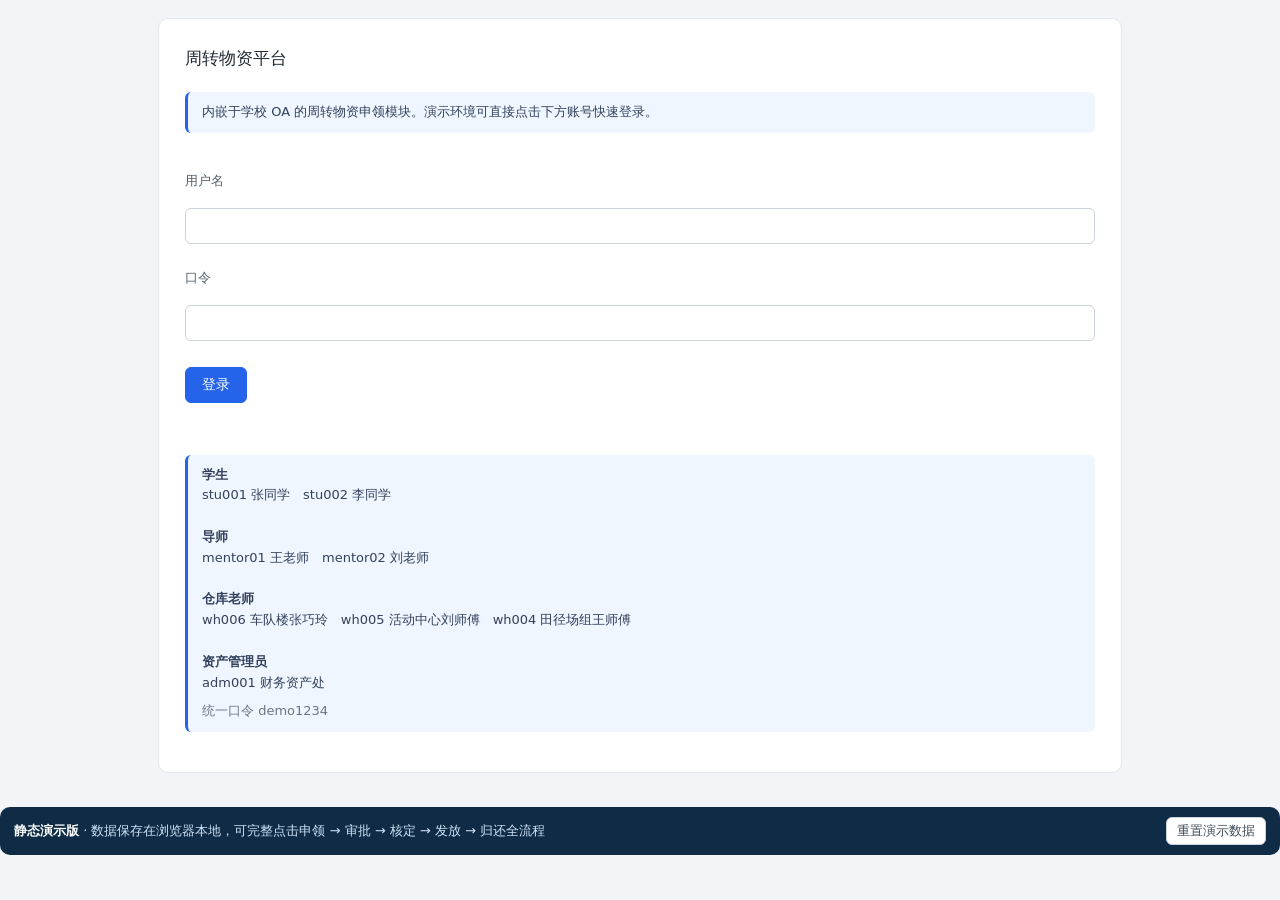
==== docs/index.html @ 513b2ce9 "feat: 周转物资平台（Node.js + SQLite）+ GitHub Pages 静态演示版 - 两级审批：学生 → 导师 → 物资负责老师核库存 - 部分通过自动生成改单，经 parent_" ====
<!doctype html>
<html lang="zh-CN">
<head>
<meta charset="utf-8">
<meta name="viewport" content="width=device-width,initial-scale=1">
<title>周转物资平台 · 静态演示版</title>
<style>
*{box-sizing:border-box}
body{margin:0;font-family:system-ui,-apple-system,"Segoe UI","Microsoft YaHei",sans-serif;
  background:#f2f4f7;color:#1f2933;font-size:14px;line-height:1.6}
.wrap{max-width:1000px;margin:0 auto;padding:18px}
.card{background:#fff;border:1px solid #e4e7eb;border-radius:10px;padding:14px 18px;display:flex;
  align-items:center;gap:12px;margin-bottom:16px}
h2{font-size:17px;font-weight:500;margin:20px 0 8px}
h3{font-size:15px;font-weight:500;margin:14px 0 6px}
.muted{color:#6b7684}
.hide{display:none!important}
.tabs{display:flex;gap:6px;margin-bottom:16px;flex-wrap:wrap}
.tabs button{background:#fff;color:#3e4c59;border:1px solid #cbd2d9;border-radius:6px;
  padding:7px 14px;font-size:14px;cursor:pointer}
.tabs button:hover{background:#f5f6f8}
.tabs button.on{background:#2563eb;color:#fff;border-color:#2563eb}
.tabs button.on:hover{background:#1d4ed8}
button{background:#2563eb;color:#fff;border:1px solid #2563eb;border-radius:6px;padding:8px 16px;
  font-size:14px;cursor:pointer}
button:hover{background:#1d4ed8}
button.ghost{background:#fff;color:#3e4c59;border-color:#cbd2d9}
button.ghost:hover{background:#f5f6f8}
button.sm{padding:4px 10px;font-size:13px}
button.ghost.sm{background:#fff;color:#3e4c59;border-color:#cbd2d9}
button.lk{background:none;border:none;color:#185fa5;text-decoration:underline;padding:0;font-size:13px;cursor:pointer}
table{width:100%;border-collapse:collapse;background:#fff;border:1px solid #e4e7eb;
  border-radius:10px;overflow:hidden;margin-bottom:16px}
th,td{padding:9px 12px;text-align:left;border-bottom:1px solid #eef1f4;font-size:13px;vertical-align:top}
th{background:#f7f8fa;font-weight:500;color:#52606d;white-space:nowrap}
tr:last-child td{border-bottom:none}
label{display:block;margin:12px 0 4px;font-size:13px;color:#52606d}
input,select,textarea{width:100%;padding:9px 11px;border:1px solid #cbd2d9;border-radius:6px;
  font-size:14px;font-family:inherit;background:#fff}
input:focus,select:focus{outline:2px solid #bfdbfe;border-color:#2563eb}
.row{display:flex;gap:10px;align-items:center;flex-wrap:wrap}
.grid{display:grid;grid-template-columns:repeat(auto-fill,minmax(230px,1fr));gap:12px}
.mcard{background:#fff;border-radius:10px;padding:16px;border:1px solid #e4e7eb}
.mcard .qty{font-size:26px;font-weight:500;margin-top:6px}
.hint{background:#eff6ff;border-left:3px solid #2563eb;padding:10px 14px;border-radius:6px;
  font-size:13px;color:#33415c;margin-bottom:14px}
.err{color:#a32d2d;font-size:13px;margin-top:8px;white-space:pre-wrap}
.tag{display:inline-block;padding:2px 9px;border-radius:10px;font-size:12px;background:#e6f1fb;color:#185fa5;white-space:nowrap}
.tag.ok{background:#e1f5ee;color:#0f6e56}
.tag.warn{background:#faeeda;color:#854f0b}
.tag.err{background:#fcebeb;color:#a32d2d}
.mb{margin-bottom:16px}
.dback{margin:0 0 14px}
.dhead{background:#fff;border-radius:10px;padding:20px;border:1px solid #e4e7eb;margin-bottom:16px}
.dhead h2{margin:0 0 6px;font-size:18px}
.dgrid{display:grid;grid-template-columns:repeat(auto-fill,minmax(200px,1fr));gap:12px;margin-top:14px}
.dcell{background:#f7f8fa;border:1px solid #e4e7eb;border-radius:8px;padding:10px 12px}
.dcell .k{font-size:12px;color:#6b7684}
.dcell .v{font-size:14px;margin-top:4px;word-break:break-word}
.dsec{background:#fff;border-radius:10px;padding:20px;border:1px solid #e4e7eb;margin-bottom:16px}
.dsec h3{margin:0 0 12px;font-size:15px;font-weight:500}
.qsteps{display:flex;gap:10px;flex-wrap:wrap;margin-top:14px}
.qstep{flex:1;min-width:112px;border:1px solid #e4e7eb;border-radius:8px;padding:10px 12px;background:#fff}
.qstep .k{font-size:12px;color:#6b7684}
.qstep .v{font-size:20px;margin-top:2px}
.qstep.on{border-color:#2563eb;background:#f5f9ff}
.qstep.zero .v{color:#9aa4b0}
.tl{list-style:none;margin:0;padding:0 0 0 22px;position:relative}
.tl:before{content:"";position:absolute;left:6px;top:6px;bottom:6px;width:2px;background:#e4e7eb}
.tl li{position:relative;padding:0 0 18px 0}
.tl li:last-child{padding-bottom:0}
.tl li:before{content:"";position:absolute;left:-20px;top:6px;width:10px;height:10px;
  border-radius:50%;background:#fff;border:2px solid #cbd2d9}
.tl li.cur:before{border-color:#2563eb;background:#2563eb}
.tl .when{font-size:12px;color:#6b7684}
.tl .what{font-size:14px;margin-top:2px}
.tl .who{font-size:12px;color:#6b7684;margin-top:2px}

.demobar{background:#0f2b46;color:#cfe3f7;border-radius:10px;padding:10px 14px;margin-bottom:16px;
  display:flex;gap:12px;align-items:center;justify-content:space-between;flex-wrap:wrap;font-size:13px}
.demobar b{color:#fff}
.demobar .ghost{background:transparent;color:#cfe3f7;border-color:#3d6a94}
.demobar .ghost:hover{background:#1a4468;color:#fff}
</style>
</head>
<body>
<div class="wrap">

<div id="login" class="card" style="flex-direction:column;align-items:stretch;padding:26px">
  <h2 style="margin-top:0">周转物资平台</h2>
  <div class="hint">内嵌于学校 OA 的周转物资申领模块。演示环境可直接点击下方账号快速登录。</div>
  <label>用户名</label><input id="u" autocomplete="username">
  <label>口令</label><input id="p" type="password" autocomplete="current-password">
  <div class="row" style="margin-top:14px"><button onclick="doLogin()">登录</button></div>
  <div id="loginErr" class="err"></div>
  <div class="hint" style="margin-top:20px">
    <b>学生</b><br>
    <a onclick="fill('stu001')" class="lk">stu001 张同学</a>　<a onclick="fill('stu002')" class="lk">stu002 李同学</a><br><br>
    <b>导师</b><br>
    <a onclick="fill('mentor01')" class="lk">mentor01 王老师</a>　<a onclick="fill('mentor02')" class="lk">mentor02 刘老师</a><br><br>
    <b>仓库老师</b><br>
    <a onclick="fill('wh006')" class="lk">wh006 车队楼张巧玲</a>　<a onclick="fill('wh005')" class="lk">wh005 活动中心刘师傅</a>　<a onclick="fill('wh004')" class="lk">wh004 田径场组王师傅</a><br><br>
    <b>资产管理员</b><br>
    <a onclick="fill('adm001')" class="lk">adm001 财务资产处</a>
    <div class="muted" style="margin-top:8px">统一口令 demo1234</div>
  </div>
</div>

<div id="app" class="hide">
  <div class="card">
    <div style="flex:1"><b>周转物资平台</b><span id="who" class="muted"></span></div>
    <span id="mode" class="tag"></span>
    <button class="ghost sm" onclick="logout()">退出</button>
  </div>
  <div id="view"></div>
</div>

</div>
<div id="demoBar" class="demobar">  <span><b>静态演示版</b> · 数据保存在浏览器本地，可完整点击申领 → 审批 → 核定 → 发放 → 归还全流程</span>  <button class="ghost sm" onclick="DEMO.reset()">重置演示数据</button></div>
<template id="demoBarTpl">
<div id="demoBar" class="demobar">
  <span><b>静态演示版</b> · 数据保存在浏览器本地，可完整点击申领 → 审批 → 核定 → 发放 → 归还全流程</span>
  <button class="ghost sm" onclick="DEMO.reset()">重置演示数据</button>
</div>
</template>
<script>/* ============================================================
 * 周转物资平台 · 静态演示适配层
 * ------------------------------------------------------------
 * GitHub Pages 只能托管静态文件，无法运行 Node 后端。
 * 本文件在页面脚本执行前接管 window.fetch，把所有 /api/* 请求
 * 改由浏览器内的内存数据库应答，从而让同一套前端代码在纯静态
 * 环境下依然可以完整跑通业务流程。
 *
 * 实现范围与 server/service.js + server/inventory.js 保持一致：
 *   两级审批 / 部分通过改单 / 核定即预占 / 实发实还库存增减
 *   / 缺失不回增 / 负责人路由与越权拦截 / 归还两步流程
 *
 * 数据种子来自真实台账（scripts/seed.json），状态持久化在
 * localStorage，可在页面右上角一键重置。
 * ============================================================ */
(function () {
  'use strict';

  var STORE_KEY = 'zz_demo_state_v1';
  var TOKEN_KEY = 'zz_token';

  /* ---------- 内置种子（与 scripts/seed.json 保持同步） ---------- */
  var SEED = {
 "users": [
  {
   "id": 1,
   "username": "stu001",
   "name": "张同学",
   "role": "student",
   "dept": "计算机学院"
  },
  {
   "id": 2,
   "username": "stu002",
   "name": "李同学",
   "role": "student",
   "dept": "外国语学院"
  },
  {
   "id": 3,
   "username": "mentor01",
   "name": "王老师",
   "role": "mentor",
   "dept": "计算机学院"
  },
  {
   "id": 4,
   "username": "wh001",
   "name": "赵老师",
   "role": "warehouse",
   "dept": "资产中心仓库"
  },
  {
   "id": 5,
   "username": "adm001",
   "name": "资产管理员",
   "role": "asset_admin",
   "dept": "财务资产处"
  },
  {
   "id": 6,
   "username": "mentor02",
   "name": "刘老师",
   "role": "mentor",
   "dept": "外国语学院"
  },
  {
   "id": 7,
   "username": "wh002",
   "name": "周老师",
   "role": "warehouse",
   "dept": "资产中心二号库"
  },
  {
   "id": 8,
   "username": "wh003",
   "name": "孙老师",
   "role": "warehouse",
   "dept": "操场西侧仓库"
  },
  {
   "id": 9,
   "username": "wh004",
   "name": "田径场组王师傅",
   "role": "warehouse",
   "dept": "田径场"
  },
  {
   "id": 10,
   "username": "wh005",
   "name": "活动中心刘师傅",
   "role": "warehouse",
   "dept": "活动中心"
  },
  {
   "id": 11,
   "username": "wh006",
   "name": "车队楼张巧玲",
   "role": "warehouse",
   "dept": "车队三楼"
  }
 ],
 "materials": [
  {
   "id": 79,
   "name": "被罩",
   "size": "2m*1.5m",
   "category": "床上用品",
   "location": "车队三楼",
   "unit": "件",
   "total_qty": 760,
   "qty_note": "",
   "owner_id": 11,
   "available": 746,
   "reserved": 0,
   "owner_name": "车队楼张巧玲",
   "owner_phone": "15936275378"
  },
  {
   "id": 80,
   "name": "床单",
   "size": "1.9m*1.15m",
   "category": "床上用品",
   "location": "车队三楼",
   "unit": "件",
   "total_qty": 760,
   "qty_note": "",
   "owner_id": 11,
   "available": 760,
   "reserved": 0,
   "owner_name": "车队楼张巧玲",
   "owner_phone": "15936275378"
  },
  {
   "id": 81,
   "name": "枕皮",
   "size": "0.7m*0.45m",
   "category": "床上用品",
   "location": "车队三楼",
   "unit": "件",
   "total_qty": 760,
   "qty_note": "",
   "owner_id": 11,
   "available": 760,
   "reserved": 0,
   "owner_name": "车队楼张巧玲",
   "owner_phone": "15936275378"
  },
  {
   "id": 82,
   "name": "被子",
   "size": "2m*1.5m",
   "category": "床上用品",
   "location": "车队三楼",
   "unit": "件",
   "total_qty": 700,
   "qty_note": "",
   "owner_id": 11,
   "available": 700,
   "reserved": 0,
   "owner_name": "车队楼张巧玲",
   "owner_phone": "15936275378"
  },
  {
   "id": 83,
   "name": "褥子",
   "size": "1.95m*0.9m",
   "category": "床上用品",
   "location": "车队三楼",
   "unit": "件",
   "total_qty": 810,
   "qty_note": "",
   "owner_id": 11,
   "available": 810,
   "reserved": 0,
   "owner_name": "车队楼张巧玲",
   "owner_phone": "15936275378"
  },
  {
   "id": 84,
   "name": "枕芯",
   "size": "0.7m*0.40m",
   "category": "床上用品",
   "location": "车队三楼",
   "unit": "件",
   "total_qty": 610,
   "qty_note": "",
   "owner_id": 11,
   "available": 610,
   "reserved": 0,
   "owner_name": "车队楼张巧玲",
   "owner_phone": "15936275378"
  },
  {
   "id": 85,
   "name": "夏凉被",
   "size": "2.1m*1.5m",
   "category": "床上用品",
   "location": "车队三楼",
   "unit": "件",
   "total_qty": 660,
   "qty_note": "",
   "owner_id": 11,
   "available": 660,
   "reserved": 0,
   "owner_name": "车队楼张巧玲",
   "owner_phone": "15936275378"
  },
  {
   "id": 86,
   "name": "红木桌",
   "size": "120*40",
   "category": "桌椅",
   "location": "田径场入口北侧",
   "unit": "张",
   "total_qty": 125,
   "qty_note": "",
   "owner_id": 9,
   "available": 125,
   "reserved": 0,
   "owner_name": "田径场组王师傅",
   "owner_phone": "15936275379"
  },
  {
   "id": 87,
   "name": "长条桌",
   "size": "160*40",
   "category": "桌椅",
   "location": "活动中心三楼，北八一楼",
   "unit": "张",
   "total_qty": 50,
   "qty_note": "",
   "owner_id": 10,
   "available": 50,
   "reserved": 0,
   "owner_name": "活动中心刘师傅",
   "owner_phone": "15936275380"
  },
  {
   "id": 88,
   "name": "长条桌",
   "size": "120*50",
   "category": "桌椅",
   "location": "田径场入口北侧",
   "unit": "张",
   "total_qty": 261,
   "qty_note": "",
   "owner_id": 9,
   "available": 261,
   "reserved": 0,
   "owner_name": "田径场组王师傅",
   "owner_phone": "15936275379"
  },
  {
   "id": 89,
   "name": "长条桌",
   "size": "120*40",
   "category": "桌椅",
   "location": "活动中心三楼，北八一楼",
   "unit": "张",
   "total_qty": 185,
   "qty_note": "",
   "owner_id": 10,
   "available": 185,
   "reserved": 0,
   "owner_name": "活动中心刘师傅",
   "owner_phone": "15936275380"
  },
  {
   "id": 90,
   "name": "塑料凳",
   "size": "",
   "category": "桌椅",
   "location": "北八一楼",
   "unit": "个",
   "total_qty": 1100,
   "qty_note": "",
   "owner_id": 10,
   "available": 1098,
   "reserved": 0,
   "owner_name": "活动中心刘师傅",
   "owner_phone": "15936275380"
  },
  {
   "id": 91,
   "name": "黑皮椅",
   "size": "",
   "category": "桌椅",
   "location": "活动中心三楼",
   "unit": "个",
   "total_qty": 250,
   "qty_note": "",
   "owner_id": 10,
   "available": 250,
   "reserved": 0,
   "owner_name": "活动中心刘师傅",
   "owner_phone": "15936275380"
  },
  {
   "id": 92,
   "name": "平板车",
   "size": "",
   "category": "搬运工具",
   "location": "田径场看台北侧",
   "unit": "个",
   "total_qty": 20,
   "qty_note": "",
   "owner_id": 9,
   "available": 20,
   "reserved": 0,
   "owner_name": "田径场组王师傅",
   "owner_phone": "15936275379"
  },
  {
   "id": 93,
   "name": "隔离带",
   "size": "",
   "category": "场地器材",
   "location": "田径场看台北侧",
   "unit": "个",
   "total_qty": 180,
   "qty_note": "",
   "owner_id": 9,
   "available": 180,
   "reserved": 0,
   "owner_name": "田径场组王师傅",
   "owner_phone": "15936275379"
  },
  {
   "id": 94,
   "name": "电油汀",
   "size": "",
   "category": "电器",
   "location": "田径场看台北侧",
   "unit": "个",
   "total_qty": 45,
   "qty_note": "",
   "owner_id": 9,
   "available": 45,
   "reserved": 0,
   "owner_name": "田径场组王师傅",
   "owner_phone": "15936275379"
  },
  {
   "id": 95,
   "name": "电风扇",
   "size": "",
   "category": "电器",
   "location": "田径场看台北侧",
   "unit": "个",
   "total_qty": 4,
   "qty_note": "",
   "owner_id": 9,
   "available": 4,
   "reserved": 0,
   "owner_name": "田径场组王师傅",
   "owner_phone": "15936275379"
  },
  {
   "id": 96,
   "name": "马扎",
   "size": "",
   "category": "座椅",
   "location": "田径场西仓库",
   "unit": "个",
   "total_qty": 990,
   "qty_note": "约990+",
   "owner_id": 9,
   "available": 990,
   "reserved": 5,
   "owner_name": "田径场组王师傅",
   "owner_phone": "15936275379"
  }
 ]
};

  /* ---------- 状态文案 ---------- */
  var STATUS_TEXT = {
    pending_mentor: '待导师审批', pending_warehouse: '待仓库核库存', to_issue: '待发放',
    in_use: '借用中', return_submitted: '待老师清点', returned: '已归还',
    partial_closed: '部分通过已终止', rejected: '已驳回',
    mismatch: '账实不符待处理', closed: '已核销'
  };
  var ROLE_TEXT = {
    student: '学生', mentor: '导师', warehouse: '仓库老师', asset_admin: '资产管理员'
  };

  /* ---------- 工具 ---------- */
  function now() {
    var d = new Date();
    var p = function (n) { return String(n).padStart(2, '0'); };
    return d.getFullYear() + '-' + p(d.getMonth() + 1) + '-' + p(d.getDate()) +
      'T' + p(d.getHours()) + ':' + p(d.getMinutes()) + ':' + p(d.getSeconds());
  }
  function clone(o) { return JSON.parse(JSON.stringify(o)); }
  function fail(msg, code) { var e = new Error(msg); e.status = code || 400; throw e; }

  /* ---------- 初始化状态 ---------- */
  function freshState() {
    var s = { seq: 0, materials: [], requests: [], logs: [], stock: [], ownerSeq: 0 };
    // 物资：复制种子并展开库存字段
    s.materials = SEED.materials.map(function (m) {
      return {
        id: m.id, name: m.name, size: m.size || '', category: m.category || '',
        location: m.location || '', unit: m.unit || '件',
        total_qty: m.total_qty, qty_note: m.qty_note || '',
        owner_id: m.owner_id || null, available: m.available || 0, reserved: 0
      };
    });
    return s;
  }

  function load() {
    try {
      var raw = localStorage.getItem(STORE_KEY);
      if (raw) {
        var s = JSON.parse(raw);
        if (s && s.materials && s.materials.length) return s;
      }
    } catch (e) { /* 忽略损坏数据，回落到初始状态 */ }
    var s = freshState();
    save(s);
    return s;
  }
  function save(s) {
    try { localStorage.setItem(STORE_KEY, JSON.stringify(s)); } catch (e) { /* 隐私模式下忽略 */ }
  }

  var S = load();

  /* ---------- 演示用账号（口令统一 demo1234） ---------- */
  var USERS = SEED.users.map(function (u) { return clone(u); });

  function findUser(username) {
    for (var i = 0; i < USERS.length; i++) {
      if (USERS[i].username === username) return USERS[i];
    }
    return null;
  }
  function userById(id) {
    for (var i = 0; i < USERS.length; i++) if (USERS[i].id === id) return USERS[i];
    return null;
  }
  function ownerName(m) {
    var u = m.owner_id ? userById(m.owner_id) : null;
    return u ? u.name : null;
  }
  function ownerPhone(m) {
    var u = m.owner_id ? userById(m.owner_id) : null;
    return u ? (u.phone || '') : null;
  }
  function matById(id) {
    for (var i = 0; i < S.materials.length; i++) if (S.materials[i].id === id) return S.materials[i];
    return null;
  }
  function reqById(id) {
    for (var i = 0; i < S.requests.length; i++) if (S.requests[i].id === id) return S.requests[i];
    return null;
  }

  /* ---------- 库存：唯一写入口，等价 server/inventory.js ---------- */
  function logStock(m, biz, change, remark, reqId) {
    S.stock.push({
      material_id: m.id, biz_type: biz, change_qty: change,
      before_qty: m.available, after_qty: m.available, remark: remark,
      request_id: reqId || null, created_at: now()
    });
    // 修正 after_qty（上面的写法保证 before 正确）
    S.stock[S.stock.length - 1].after_qty = m.available;
  }

  function stockMove(m, change, biz, remark, reqId) {
    var before = m.available;
    m.available = before + change;
    S.stock.push({
      material_id: m.id, biz_type: biz, change_qty: change,
      before_qty: before, after_qty: m.available,
      remark: remark, request_id: reqId || null, created_at: now()
    });
  }

  // 核定预占：可发放量 = available - reserved，条件不足直接失败（防超卖）
  function reserve(m, qty) {
    if (m.available - m.reserved < qty) fail('可发放库存不足：当前可发放 ' + (m.available - m.reserved) + ' ' + m.unit + '，需要 ' + qty);
    m.reserved += qty;
    S.stock.push({
      material_id: m.id, biz_type: 'reserve', change_qty: 0,
      before_qty: m.available, after_qty: m.available,
      remark: '核定预占 ' + qty + '（预留 →' + m.reserved + '）',
      request_id: null, created_at: now()
    });
  }
  function release(m, qty, why) {
    m.reserved = Math.max(0, m.reserved - qty);
    S.stock.push({
      material_id: m.id, biz_type: 'release', change_qty: 0,
      before_qty: m.available, after_qty: m.available,
      remark: (why || '释放预占 ') + qty + '（预留 →' + m.reserved + '）',
      request_id: null, created_at: now()
    });
  }

  /* ---------- 流转记录 ---------- */
  function log(r, action, operator, from, to, note) {
    S.logs.push({
      request_id: r.id, action: action, operator: operator ? operator.name : '系统',
      operator_name: operator ? operator.name : '系统',
      from_status: from || null, to_status: to || null,
      note: note || '', created_at: now()
    });
  }

  /* ---------- 单号 ---------- */
  function nextCode() {
    S.seq += 1;
    var d = new Date();
    var p = function (n) { return String(n).padStart(2, '0'); };
    return 'ZX' + d.getFullYear() + p(d.getMonth() + 1) + p(d.getDate()) + '-' + String(S.seq).padStart(3, '0');
  }

  /* ---------- 组装视图对象 ---------- */
  function matView(m) {
    return {
      id: m.id, name: m.name, size: m.size, category: m.category,
      location: m.location, unit: m.unit, total_qty: m.total_qty, qty_note: m.qty_note,
      owner_id: m.owner_id, owner_name: ownerName(m), owner_phone: ownerPhone(m),
      available: m.available, reserved: m.reserved
    };
  }
  function reqView(r) {
    var m = matById(r.material_id);
    var photos = null;
    try { photos = r.return_photos ? JSON.parse(r.return_photos) : []; } catch (e) { photos = []; }
    return {
      id: r.id, code: r.code, material_id: r.material_id,
      material_name: m ? m.name : '-', size: m ? m.size : '',
      material_category: m ? m.category : '', location: m ? m.location : '',
      unit: m ? m.unit : '件',
      applicant_name: r.applicant_name, applicant_no: r.applicant_no,
      borrower: r.borrower, phone: r.phone,
      owner_id: m ? m.owner_id : null, owner_name: m ? ownerName(m) : null,
      owner_phone: m ? ownerPhone(m) : null,
      apply_qty: r.apply_qty, approved_qty: r.approved_qty, issued_qty: r.issued_qty,
      returned_qty: r.returned_qty, missing_qty: r.missing_qty,
      return_declared_qty: r.return_declared_qty, return_photos: r.return_photos,
      return_photo_list: photos,
      purpose: r.purpose, use_start: r.use_start, use_end: r.use_end,
      deposit_note: r.deposit_note, status: r.status,
      status_text: STATUS_TEXT[r.status] || r.status,
      created_at: r.created_at
    };
  }

  /* ---------- 可见性 ---------- */
  function visibleReqs(user) {
    if (user.role === 'student') {
      return S.requests.filter(function (r) { return r.applicant_id === user.id; });
    }
    if (user.role === 'mentor') return S.requests.slice();
    if (user.role === 'warehouse') {
      var mine = S.materials.filter(function (m) { return m.owner_id === user.id; }).map(function (m) { return m.id; });
      return S.requests.filter(function (r) { return mine.indexOf(r.material_id) >= 0; });
    }
    return S.requests.slice(); // asset_admin 全局
  }

  // 仓库老师的待办：待核定 / 待发放 / 待清点
  function pendingFor(user) {
    if (user.role !== 'warehouse') return [];
    var mine = S.materials.filter(function (m) { return m.owner_id === user.id; }).map(function (m) { return m.id; });
    return S.requests.filter(function (r) {
      if (mine.indexOf(r.material_id) < 0) return false;
      return ['pending_warehouse', 'to_issue', 'return_submitted'].indexOf(r.status) >= 0;
    });
  }

  /* ---------- 路由处理 ---------- */
  var routes = {};

  routes['POST /api/login'] = function (path, body) {
    var u = findUser(String(body.username || '').trim());
    if (!u) fail('用户不存在：' + body.username, 401);
    if (String(body.password) !== 'demo1234') fail('口令错误（演示口令 demo1234）', 401);
    return { token: 'demo-' + u.username, user: clone(u) };
  };

  routes['GET /api/me'] = function (path, user) {
    if (!user) fail('未登录', 401);
    return {
      user: clone(user), roles: ROLE_TEXT,
      authMode: 'LocalAuth（演示）', approvalMode: 'LocalApproval（演示）'
    };
  };

  routes['GET /api/materials'] = function (path, user) {
    if (!user) fail('未登录', 401);
    if (user.role === 'warehouse') {
      return S.materials.filter(function (m) { return m.owner_id === user.id; }).map(matView);
    }
    if (user.role === 'asset_admin') return S.materials.map(matView);
    return S.materials.map(matView);
  };

  routes['POST /api/materials'] = function (path, body, user) {
    if (!user) fail('未登录', 401);
    if (user.role !== 'asset_admin') fail('仅资产管理员可调整物资负责人');
    var m = matById(Number(body.id));
    if (!m) fail('物资不存在');
    m.owner_id = Number(body.owner_id);
    save(S);
    return matView(m);
  };

  routes['GET /api/warehouse/staff'] = function (path, user) {
    if (!user) fail('未登录', 401);
    if (user.role !== 'asset_admin') fail('仅资产管理员可查看仓库老师名单');
    return USERS.filter(function (u) { return u.role === 'warehouse'; }).map(function (u) {
      return { id: u.id, name: u.name, username: u.username };
    });
  };

  routes['GET /api/requests'] = function (path, user) {
    if (!user) fail('未登录', 401);
    return visibleReqs(user).map(reqView);
  };

  routes['POST /api/requests'] = function (path, body, user) {
    if (!user) fail('未登录', 401);
    if (user.role !== 'student') fail('仅学生可提交申领');
    var m = matById(Number(body.material_id));
    if (!m) fail('物资不存在');
    var qty = Number(body.apply_qty);
    if (!Number.isInteger(qty) || qty < 1) fail('申请数量必须是 1 以上的整数');
    if (qty > m.available - m.reserved) {
      fail('可申领数量不足：当前可申请 ' + (m.available - m.reserved) + ' ' + m.unit);
    }
    var r = {
      id: S.requests.length + 1, code: nextCode(),
      material_id: m.id, applicant_id: user.id,
      applicant_name: user.name, applicant_no: user.student_no || '',
      borrower: body.borrower || user.name, phone: body.phone || user.phone || '',
      apply_qty: qty, approved_qty: null, issued_qty: null,
      returned_qty: null, missing_qty: 0,
      return_declared_qty: null, return_photos: null, return_submitted_at: null,
      purpose: body.purpose || '', use_start: body.use_start || '', use_end: body.use_end || '',
      deposit_note: body.deposit_note || '学生证抵押',
      status: 'pending_mentor', parent_id: null, created_at: now()
    };
    S.requests.push(r);
    log(r, '提交申领', user, null, 'pending_mentor', '申请 ' + qty + ' ' + m.unit);
    save(S);
    return reqView(r);
  };

  // 学生提交归还申请：不动库存
  routes['POST /api/requests/return-submit'] = function (path, body, user) {
    if (!user) fail('未登录', 401);
    var r = reqById(Number(body.id));
    if (!r) fail('单据不存在');
    if (r.applicant_id !== user.id) fail('只能为自己借用的物资提交归还');
    if (r.status !== 'in_use') fail('当前状态不可提交归还');
    var qty = Number(body.declared_qty);
    if (!Number.isInteger(qty) || qty < 0 || qty > r.issued_qty) {
      fail('申报数量必须是 0 ~ ' + r.issued_qty + ' 之间的整数');
    }
    var photos = body.photos || [];
    if (!Array.isArray(photos) || !photos.length) fail('请至少上传一张归还照片作为凭证');
    r.return_declared_qty = qty;
    r.return_photos = JSON.stringify(photos);
    r.return_submitted_at = now();
    r.status = 'return_submitted';
    log(r, '学生提交归还申请', user, 'in_use', 'return_submitted',
      '申报归还 ' + qty + '，已上传凭证 ' + photos.length + ' 张；等待负责老师清点');
    save(S);
    return reqView(r);
  };

  // 导师审批
  routes['POST /api/requests/mentor'] = function (path, body, user) {
    if (!user) fail('未登录', 401);
    if (user.role !== 'mentor') fail('仅导师可审批');
    var r = reqById(Number(body.id));
    if (!r) fail('单据不存在');
    if (r.status !== 'pending_mentor') fail('当前状态不可审批');
    if (body.pass) {
      r.status = 'pending_warehouse';
      log(r, '导师通过', user, 'pending_mentor', 'pending_warehouse', body.note || '');
    } else {
      r.status = 'rejected';
      log(r, '导师驳回', user, 'pending_mentor', 'rejected', body.note || '未说明原因');
    }
    save(S);
    return reqView(r);
  };

  // 负责老师核定：核定即预占；小于申请数则生成改单
  routes['POST /api/requests/check'] = function (path, body, user) {
    if (!user) fail('未登录', 401);
    if (user.role !== 'warehouse') fail('仅仓库老师可核定');
    var r = reqById(Number(body.id));
    if (!r) fail('单据不存在');
    var m = matById(r.material_id);
    if (m.owner_id !== user.id) {
      fail('该物资由「' + (ownerName(m) || '未绑定') + '」负责，无权操作此单');
    }
    if (r.status !== 'pending_warehouse') fail('当前状态不可核定');
    var qty = Number(body.approved_qty);
    if (!Number.isInteger(qty) || qty < 0) fail('核定数量必须是非负整数');

    if (qty === r.apply_qty) {
      reserve(m, qty);
      r.approved_qty = qty;
      r.status = 'to_issue';
      log(r, '仓库核定', user, 'pending_warehouse', 'to_issue', '完全通过，核定 ' + qty + ' ' + m.unit + '，库存已预占');
      save(S);
      return reqView(r);
    }

    // 部分通过：原单终止，预占额度转交改单
    var created = {
      id: S.requests.length + 1, code: nextCode(),
      material_id: m.id, applicant_id: r.applicant_id,
      applicant_name: r.applicant_name, applicant_no: r.applicant_no,
      borrower: r.borrower, phone: r.phone,
      apply_qty: qty, approved_qty: null, issued_qty: null,
      returned_qty: null, missing_qty: 0,
      return_declared_qty: null, return_photos: null, return_submitted_at: null,
      purpose: r.purpose, use_start: r.use_start, use_end: r.use_end,
      deposit_note: r.deposit_note,
      status: 'pending_mentor', parent_id: r.id, created_at: now()
    };
    reserve(m, qty);
    r.approved_qty = qty;
    r.status = 'partial_closed';
    log(r, '仓库核定（部分通过）', user, 'pending_warehouse', 'partial_closed',
      '核定 ' + qty + ' / 申请 ' + r.apply_qty + ' ' + m.unit + '，已生成改单 ' + created.code);
    S.requests.push(created);
    log(created, '部分通过改单生成', user, null, 'pending_mentor',
      '由 ' + r.code + ' 部分通过转入，核定上限 ' + qty + ' ' + m.unit);
    save(S);
    return { request: reqView(r), created: reqView(created) };
  };

  // 发放：按实发扣库存，多余预占释放
  routes['POST /api/requests/issue'] = function (path, body, user) {
    if (!user) fail('未登录', 401);
    if (user.role !== 'warehouse') fail('仅仓库老师可发放');
    var r = reqById(Number(body.id));
    if (!r) fail('单据不存在');
    var m = matById(r.material_id);
    if (m.owner_id !== user.id) {
      fail('该物资由「' + (ownerName(m) || '未绑定') + '」负责，无权操作此单');
    }
    if (r.status !== 'to_issue') fail('当前状态不可发放');
    var qty = Number(body.issued_qty);
    if (!Number.isInteger(qty) || qty < 1) fail('实发数量必须大于 0');
    if (qty > r.approved_qty) fail('实发数量不能超过核定数量 ' + r.approved_qty);
    if (qty > m.available - (m.reserved - r.approved_qty)) fail('库存不足，无法发放');
    release(m, r.approved_qty, '部分通过改单，预占额度转交改单');
    stockMove(m, -qty, 'issue', '发放给' + r.applicant_name + ' ' + qty + m.unit, r.id);
    r.issued_qty = qty;
    r.deposit_note = body.deposit_note || r.deposit_note;
    r.status = 'in_use';
    log(r, '发放', user, 'to_issue', 'in_use', '实发 ' + qty + ' ' + m.unit + '，库存按实发扣减');
    save(S);
    return reqView(r);
  };

  // 老师清点登记：以实还为准回增库存，差额标记缺失不回增
  routes['POST /api/requests/return'] = function (path, body, user) {
    if (!user) fail('未登录', 401);
    if (user.role !== 'warehouse') fail('仅仓库老师可登记归还');
    var r = reqById(Number(body.id));
    if (!r) fail('单据不存在');
    var m = matById(r.material_id);
    if (m.owner_id !== user.id) {
      fail('该物资由「' + (ownerName(m) || '未绑定') + '」负责，无权操作此单');
    }
    if (['in_use', 'return_submitted'].indexOf(r.status) < 0) fail('当前状态不可归还');
    var photos = [];
    if (r.return_photos) { try { photos = JSON.parse(r.return_photos); } catch (e) { photos = []; } }
    if (body.photos && body.photos.length) photos = body.photos;
    if (!photos.length) fail('请上传至少一张归还照片作为凭证');

    var qty = Number(body.returned_qty);
    if (!Number.isInteger(qty) || qty < 0 || qty > r.issued_qty) {
      fail('实还数量必须是 0 ~ ' + r.issued_qty + ' 之间的整数');
    }
    stockMove(m, qty, 'return', '归还 ' + qty + m.unit, r.id);
    r.returned_qty = qty;
    r.missing_qty = r.issued_qty - qty;
    r.return_photos = JSON.stringify(photos);
    if (r.return_declared_qty != null && r.return_declared_qty !== qty) {
      r.status = 'mismatch';
      log(r, '老师清点（账实不符）', user, r.status === 'mismatch' ? 'return_submitted' : 'in_use', 'mismatch',
        '学生申报 ' + r.return_declared_qty + '，实际清点 ' + qty + '，缺失 ' + r.missing_qty + ' ' + m.unit + ' 转入学校物资丢失流程');
    } else {
      r.status = 'returned';
      log(r, '老师清点', user, 'return_submitted', 'returned', '归还 ' + qty + ' ' + m.unit + '，账实相符');
    }
    save(S);
    return reqView(r);
  };

  // 资产管理员核销
  routes['POST /api/requests/close'] = function (path, body, user) {
    if (!user) fail('未登录', 401);
    if (user.role !== 'asset_admin') fail('仅资产管理员可核销');
    var r = reqById(Number(body.id));
    if (!r) fail('单据不存在');
    if (r.status !== 'mismatch') fail('当前状态不可核销');
    r.status = 'closed';
    log(r, '资产管理员核销', user, 'mismatch', 'closed', body.note || '');
    save(S);
    return reqView(r);
  };

  // 详情：附流转记录与库存流水
  routes['GET /api/requests/detail'] = function (path, user, query) {
    if (!user) fail('未登录', 401);
    var r = reqById(Number(query.id));
    if (!r) fail('单据不存在');
    if (user.role === 'student' && r.applicant_id !== user.id) fail('无权查看此单据');
    if (user.role === 'warehouse') {
      var m = matById(r.material_id);
      if (m.owner_id !== user.id) fail('该单据不属于您负责的物资');
    }
    var d = reqView(r);
    d.logs = S.logs.filter(function (l) { return l.request_id === r.id; });
    d.stock_logs = S.stock.filter(function (l) { return l.request_id === r.id; });
    return d;
  };

  /* ---------- fetch 拦截 ---------- */
  var realFetch = window.fetch.bind(window);

  window.fetch = function (input, init) {
    var url = typeof input === 'string' ? input : input.url;
    var path = url.replace(/^https?:\/\/[^/]+/, '').split('?')[0];
    if (path.indexOf('/api/') !== 0) return realFetch(input, init);

    var opt = init || {};
    var method = (opt.method || 'GET').toUpperCase();
    var body = {};
    if (opt.body) { try { body = JSON.parse(opt.body); } catch (e) { body = {}; } }

    var token = null;
    if (opt.headers && opt.headers.Authorization) {
      token = String(opt.headers.Authorization).replace(/^Bearer\s+/i, '');
    }
    var user = null;
    if (token && token.indexOf('demo-') === 0) user = findUser(token.slice(5));
    if (!user && method === 'POST' && path === '/api/login') user = null;

    return new Promise(function (resolve) {
      setTimeout(function () {
        var key = method + ' ' + path;
        var handler = routes[key];
        try {
          if (path.indexOf('/api/requests/') === 0 && method === 'GET') {
            // /api/requests/{id} → 复用详情处理器
            var id = decodeURIComponent(path.slice('/api/requests/'.length));
            var d = routes['GET /api/requests/detail'](path, user, { id: id });
            return resolve({ ok: true, status: 200, json: function () { return Promise.resolve(d); } });
          }
          if (path === '/api/logout') {
            return resolve({ ok: true, status: 200, json: function () { return Promise.resolve({ ok: true }); } });
          }
          if (!handler) {
            return resolve({
              ok: false, status: 404,
              json: function () { return Promise.resolve({ error: '静态演示版未实现该接口：' + key }); }
            });
          }
          // POST 处理器签名为 (path, body, user)，GET 处理器签名为 (path, user, query)
          var data = (method === 'GET') ? handler(path, user, {}) : handler(path, body, user);
          resolve({ ok: true, status: 200, json: function () { return Promise.resolve(data); } });
        } catch (e) {
          resolve({
            ok: false, status: e.status || 400,
            json: function () { return Promise.resolve({ error: e.message }); }
          });
        }
      }, 60); // 轻微延迟，保留真实网络请求的手感
    });
  };

  /* ---------- 供页面调用的演示辅助 ---------- */
  window.DEMO = {
    reset: function () {
      localStorage.removeItem(STORE_KEY);
      localStorage.removeItem(TOKEN_KEY);
      location.reload();
    },
    snapshot: function () { return S; }
  };
})();</script>
<script>
/* 静态演示版：插入提示条 */
(function () {
  function mount() {
    if (document.getElementById('demoBar')) return;
    var w = document.querySelector('.wrap');
    if (!w) return;
    w.insertAdjacentHTML('afterbegin', document.getElementById('demoBarTpl').innerHTML);
  }
  if (document.readyState === 'loading') document.addEventListener('DOMContentLoaded', mount);
  else mount();
})();
</script>
<script>

const $ = (id) => document.getElementById(id);
const esc = (s) => String(s == null ? '' : s).replace(/[&<>"]/g, c => ({ '&':'&amp;','<':'&lt;','>':'&gt;','"':'&quot;' }[c]));
let TOKEN = localStorage.getItem('zz_token') || '';
let ME = null;
const login = $('login'), app = $('app'), view = $('view'), who = $('who'), mode = $('mode'), loginErr = $('loginErr');
const u = $('u'), p = $('p');

async function api(path, opt) {
  const r = await fetch(path, Object.assign({
    headers: { 'Content-Type': 'application/json', Authorization: 'Bearer ' + TOKEN },
  }, opt || {}));
  const d = await r.json().catch(() => ({}));
  if (!r.ok) { if (r.status === 401) { localStorage.removeItem('zz_token'); location.reload(); } throw new Error(d.error || ('HTTP ' + r.status)); }
  return d;
}
function fill(username) { u.value = username; p.value = 'demo1234'; loginErr.textContent = ''; }
async function doLogin() {
  try {
    const d = await api('/api/login', { method: 'POST', body: JSON.stringify({ username: u.value.trim(), password: p.value }) });
    TOKEN = d.token; localStorage.setItem('zz_token', TOKEN); await boot();
  } catch (e) { loginErr.textContent = e.message; }
}
async function logout() {
  await api('/api/logout', { method: 'POST' }).catch(() => {});
  localStorage.removeItem('zz_token'); location.reload();
}
async function boot() {
  if (!TOKEN) return;
  try {
    const d = await api('/api/me');
    ME = d.user;
    login.classList.add('hide'); app.classList.remove('hide');
    who.textContent = ' · ' + ME.name + ' · ' + d.roles[ME.role];
    mode.textContent = '认证:' + d.authMode + ' 审批:' + d.approvalMode;
    render();
  } catch (e) { localStorage.removeItem('zz_token'); }
}

const STATUS_TEXT = {
  pending_mentor: '待导师审批', pending_warehouse: '待仓库核库存', to_issue: '待发放',
  in_use: '借用中', return_submitted: '待老师清点', returned: '已归还',
  partial_closed: '部分通过已终止', rejected: '已驳回', mismatch: '账实不符待处理', closed: '已核销',
};
function tag(t) {
  if (/驳回|终止/.test(t)) return '<span class="tag err">' + esc(t) + '</span>';
  if (/不符/.test(t)) return '<span class="tag warn">' + esc(t) + '</span>';
  if (/已归还|已核销/.test(t)) return '<span class="tag ok">' + esc(t) + '</span>';
  if (/待老师清点/.test(t)) return '<span class="tag warn">' + esc(t) + '</span>';
  return '<span class="tag">' + esc(t) + '</span>';
}
const bizText = (t) => ({ reserve:'核定预占', release:'释放预占', issue:'发放', return:'归还', adjust:'调整' })[t] || t;

let ALL_MATS = [];
let ALL_REQS = [];
let STU_TAB = 'list';
let ADM_TAB = 'mismatch';
let PENDING_MAT = null;

async function render() {
  const r = ME.role;
  const [reqs, mats] = await Promise.all([
    api('/api/requests'),
    (r === 'student' || r === 'warehouse') ? api('/api/materials') : Promise.resolve([]),
  ]);
  try {
    if (r === 'student') {
      view.innerHTML = studentView(reqs, mats);
      if (PENDING_MAT && $('aMat')) { $('aMat').value = String(PENDING_MAT); onMatChange(); PENDING_MAT = null; }
    } else if (r === 'mentor') view.innerHTML = mentorView(reqs);
    else if (r === 'warehouse') view.innerHTML = warehouseView(reqs, mats);
    else view.innerHTML = await adminView(reqs);
  } catch (e) {
    view.innerHTML = '<div class="err" style="padding:20px">加载失败：' + esc(e.message) + '</div>';
  }
}

/* ================= 学生端 ================= */
function studentView(reqs, mats) {
  ALL_MATS = mats || []; ALL_REQS = reqs || [];
  const tabs = '<div class="tabs">' +
    '<button class="' + (STU_TAB === 'list' ? 'on' : '') + '" onclick="setStuTab(\'list\')">可申领物资</button>' +
    '<button class="' + (STU_TAB === 'apply' ? 'on' : '') + '" onclick="setStuTab(\'apply\')">新建申领</button>' +
    '<button class="' + (STU_TAB === 'mine' ? 'on' : '') + '" onclick="setStuTab(\'mine\')">我的申领</button>' +
    '<button class="' + (STU_TAB === 'return' ? 'on' : '') + '" onclick="setStuTab(\'return\')">我的借用与归还</button>' +
    '</div>';
  if (STU_TAB === 'apply') return tabs + applyPage();
  if (STU_TAB === 'mine') return tabs + myReqPage(reqs);
  if (STU_TAB === 'return') return tabs + returnBox(reqs);
  return tabs + matListPage();
}
function setStuTab(t) { STU_TAB = t; render(); }
function goApply(materialId) { STU_TAB = 'apply'; PENDING_MAT = materialId; render(); }

function matListPage() {
  return '<h2>可申领物资（' + ALL_MATS.length + ' 种）</h2>' +
    '<div class="hint">先在这里挑好物资，点卡片上的<b>「申领」</b>直接进入申领页并自动选中它。也可以直接点上方「新建申领」页签，从下拉框里选。</div>' +
    '<div class="grid">' + (ALL_MATS.map(m =>
      '<div class="mcard">' +
        '<h3 style="margin-top:0">' + esc(m.name) + (m.size ? ' <span class="muted" style="font-weight:400;font-size:13px">' + esc(m.size) + '</span>' : '') + '</h3>' +
        '<div class="muted">' + esc(m.category || '-') + ' · ' + esc(m.location) + '</div>' +
        '<div class="qty">' + m.available + ' <span style="font-size:13px;color:#6b7684">' + esc(m.unit) + '在库</span></div>' +
        '<div class="muted" style="margin-top:6px">负责老师：<b style="color:#185fa5">' + esc(m.owner_name || '未绑定') + '</b>' + (m.owner_phone ? ' · ' + esc(m.owner_phone) : '') + '</div>' +
        (m.reserved > 0 ? '<div class="muted">已核定待发放 ' + m.reserved + ' ' + esc(m.unit) + '</div>' : '') +
        (m.qty_note ? '<div class="muted">台账登记：' + esc(m.qty_note) + '</div>' : '') +
        '<div class="row" style="margin-top:10px"><button class="sm" onclick="goApply(' + m.id + ')">申领</button></div>' +
      '</div>').join('') || '<div class="muted">暂无可申领物资</div>') + '</div>';
}

function applyPage() {
  if (!ALL_MATS.length) return '<h2>新建申领单</h2><div class="hint">当前暂无可申领物资。</div>';
  const opts = ALL_MATS.map(m =>
    '<option value="' + m.id + '">' + esc(m.name) + (m.size ? '（' + esc(m.size) + '）' : '') +
    ' — 可申请 ' + (m.available - m.reserved) + ' ' + esc(m.unit) + '</option>').join('');
  return '<h2>新建申领单</h2>' +
    '<div class="hint">选择物资后由<b>该物资的负责老师</b>核定数量并发放。申领单提交后先经导师审批。</div>' +
    '<div id="applyBox" style="background:#fff;padding:20px;border-radius:10px;max-width:640px">' +
    '<label>选择物资</label><select id="aMat" onchange="onMatChange()">' + opts + '</select>' +
    '<div id="aOwner" class="hint" style="margin-top:8px"></div>' +
    '<label>申请数量</label><input id="aQty" type="number" min="1" value="1">' +
    '<label>用途</label><input id="aPurpose" placeholder="例如：社团活动答辩">' +
    '<label>使用时间</label><div class="row"><input id="aStart" type="date"><input id="aEnd" type="date"></div>' +
    '<label>借用人</label><input id="aBorrower" placeholder="默认与本人一致">' +
    '<label>联系电话</label><input id="aPhone">' +
    '<label>抵押备注</label><input id="aDep" value="学生证抵押">' +
    '<div class="row" style="margin-top:14px"><button onclick="submitApply()">提交申领</button>' +
    '<button class="ghost" onclick="setStuTab(\'mine\')">取消</button></div>' +
    '<div id="applyMsg" class="err"></div></div>';
}
function onMatChange() {
  const sel = $('aMat'), box = $('aOwner');
  if (!sel || !box) return;
  const m = ALL_MATS.find(x => x.id === Number(sel.value));
  box.innerHTML = m
    ? '存放于 <b>' + esc(m.location) + '</b>，由 <b>' + esc(m.owner_name || '未绑定') + '</b> 负责，核定与发放都由这位老师处理；实际可申请 <b>' + (m.available - m.reserved) + '</b> ' + esc(m.unit) + '。' +
      (m.qty_note ? '（台账登记' + esc(m.qty_note) + '，发放前建议与老师核对）' : '')
    : '';
}
async function submitApply() {
  const matId = $('aMat').value;
  if (!matId) { $('applyMsg').textContent = '请先选择物资'; return; }
  try {
    await api('/api/requests', { method: 'POST', body: JSON.stringify({
      material_id: matId, apply_qty: Number($('aQty').value), purpose: $('aPurpose').value,
      use_start: $('aStart').value, use_end: $('aEnd').value, borrower: $('aBorrower').value,
      phone: $('aPhone').value, deposit_note: $('aDep').value }) });
    STU_TAB = 'mine'; PENDING_MAT = null;
    alert('申领已提交，等待导师审批'); render();
  } catch (e) { $('applyMsg').textContent = e.message; }
}

function myReqPage(reqs) {
  return '<h2>我的申领（' + reqs.length + '）</h2>' +
    '<div class="hint">申领单提交后由导师审批，再由<b>该物资的负责老师</b>核定数量。库存按实际发放数量扣减。</div>' +
    '<table><thead><tr><th>单号</th><th>物资</th><th>负责老师</th><th>申请</th><th>核定</th><th>实发</th><th>实还</th><th>状态</th><th>操作</th></tr></thead><tbody>' +
    (reqs.map(r => '<tr>' +
      '<td>' + esc(r.code) + '</td><td>' + esc(r.material_name) + '</td><td class="muted">' + esc(r.owner_name || '-') + '</td>' +
      '<td>' + r.apply_qty + '</td><td>' + (r.approved_qty ?? '-') + '</td><td>' + (r.issued_qty ?? '-') + '</td><td>' + (r.returned_qty ?? '-') + '</td>' +
      '<td>' + tag(r.status_text) + '</td>' +
      '<td><button class="ghost sm" onclick="detail(' + r.id + ')">详情</button></td></tr>').join('')
      || '<tr><td colspan="9">暂无申领记录</td></tr>') + '</tbody></table>';
}

function returnBox(reqs) {
  const using = reqs.filter(r => r.status === 'in_use');
  const waiting = reqs.filter(r => r.status === 'return_submitted');
  const done = reqs.filter(r => r.status === 'returned' || r.status === 'mismatch' || r.status === 'closed');
  const head = '<thead><tr><th>单号</th><th>物资</th><th>负责老师</th><th>实发</th><th>申报归还</th><th>实还</th><th>缺失</th><th>状态</th><th>操作</th></tr></thead>';
  const row = (r, action) => '<tr>' +
    '<td>' + esc(r.code) + '</td><td>' + esc(r.material_name) + '</td><td class="muted">' + esc(r.owner_name || '-') + '</td>' +
    '<td>' + (r.issued_qty ?? '-') + '</td><td>' + (r.return_declared_qty ?? '-') + '</td><td>' + (r.returned_qty ?? '-') + '</td>' +
    '<td>' + (r.missing_qty ? '<b style="color:#a32d2d">' + r.missing_qty + '</b>' : '0') + '</td>' +
    '<td>' + tag(r.status_text) + '</td><td>' + action + '</td></tr>';
  return '<h2>我的借用与归还</h2>' +
    '<div class="hint">归还分两步：先在这里<b>拍照提交归还申请</b>，再由<b>负责老师现场清点</b>并登记实际归还数量。若清点少于实发数量，差额进入学校物资丢失流程，<b>不会计入库存</b>。</div>' +
    '<h3>借用中·待提交归还（' + using.length + '）</h3><table>' + head + '<tbody>' +
    (using.map(r => row(r, '<button class="sm" onclick="studentReturnGo(' + r.id + ',' + r.issued_qty + ')">提交归还</button> <button class="ghost sm" onclick="detail(' + r.id + ')">详情</button>')).join('')
      || '<tr><td colspan="9">暂无借用中的物资</td></tr>') + '</tbody></table>' +
    '<h3>已提交·待老师清点（' + waiting.length + '）</h3><table>' + head + '<tbody>' +
    (waiting.map(r => row(r, '<span class="muted">等待' + esc(r.owner_name || '负责老师') + '清点</span> <button class="ghost sm" onclick="detail(' + r.id + ')">详情</button>')).join('')
      || '<tr><td colspan="9">暂无待清点单据</td></tr>') + '</tbody></table>' +
    '<h3>已归还记录（' + done.length + '）</h3><table>' + head + '<tbody>' +
    (done.map(r => row(r, '<button class="ghost sm" onclick="detail(' + r.id + ')">详情</button>')).join('')
      || '<tr><td colspan="9">暂无归还记录</td></tr>') + '</tbody></table>';
}
function studentReturnGo(id, issued) {
  const qty = prompt('实发 ' + issued + ' 件，本次准备归还多少件？\n请如实填写，老师清点后以实际数量为准', issued);
  if (qty === null) return;
  const photos = prompt('归还凭证照片（可填多个，用逗号分隔）', '归还现场照片.jpg');
  if (photos === null) return;
  const list = photos.split(/[,，]/).map(s => s.trim()).filter(Boolean);
  if (!list.length) return alert('请至少上传一张归还照片');
  api('/api/requests/return-submit', { method: 'POST', body: JSON.stringify({ id, declared_qty: Number(qty), photos: list }) })
    .then(() => { alert('归还申请已提交，等待负责老师清点'); render(); }).catch(e => alert(e.message));
}

/* ================= 导师端 ================= */
function mentorView(reqs) {
  ALL_REQS = reqs || [];
  const list = reqs.filter(r => r.status === 'pending_mentor');
  return '<h2>待我审批（' + list.length + '）</h2>' +
    '<div class="hint">导师仅负责审批。数量核定由仓库老师完成，部分通过时会生成改单并回到您这里再次审批。</div>' +
    '<table><thead><tr><th>单号</th><th>申请人</th><th>物资</th><th>负责老师</th><th>申请数量</th><th>用途</th><th>使用时间</th><th>操作</th></tr></thead><tbody>' +
    (list.map(r => '<tr>' +
      '<td>' + esc(r.code) + '</td><td>' + esc(r.applicant_name) + '</td><td>' + esc(r.material_name) + '</td>' +
      '<td class="muted">' + esc(r.owner_name || '-') + '</td><td>' + r.apply_qty + ' ' + esc(r.unit) + '</td>' +
      '<td class="muted">' + esc(r.purpose || '-') + '</td><td class="muted">' + esc(r.use_start || '-') + ' ~ ' + esc(r.use_end || '-') + '</td>' +
      '<td class="row"><button class="sm" onclick="mentorGo(' + r.id + ',1)">通过</button>' +
      '<button class="ghost sm" onclick="mentorGo(' + r.id + ',0)">驳回</button>' +
      '<button class="ghost sm" onclick="detail(' + r.id + ')">详情</button></td></tr>').join('')
      || '<tr><td colspan="8">暂无待审批单据</td></tr>') + '</tbody></table>';
}
async function mentorGo(id, pass) {
  const note = prompt(pass ? '审批备注（可留空）' : '驳回原因', '');
  if (note === null) return;
  try {
    await api('/api/requests/mentor', { method: 'POST', body: JSON.stringify({ id, pass, note }) });
    alert(pass ? '已通过' : '已驳回'); render();
  } catch (e) { alert(e.message); }
}

/* ================= 仓库老师端 ================= */
function warehouseView(reqs, mats) {
  ALL_REQS = reqs || [];
  const wait = reqs.filter(r => r.status === 'pending_warehouse');
  const issue = reqs.filter(r => r.status === 'to_issue');
  const use = reqs.filter(r => r.status === 'in_use');
  const toCheck = reqs.filter(r => r.status === 'return_submitted');
  const myMats = mats || [];
  return '<h2>我负责的物资（' + myMats.length + ' 种）</h2>' +
    '<div class="hint">您是以下 ' + myMats.length + ' 种物资的负责老师。只有这些物资的申领单会路由到您这里，其他仓库老师看不到、也无权核定或发放。<b>待处理 ' + (wait.length + issue.length) + ' 单，待清点归还 ' + toCheck.length + ' 单，借用中 ' + use.length + ' 单。</b></div>' +
    '<div class="grid mb">' + (myMats.map(m => '<div class="mcard" style="border-left:3px solid #2563eb">' +
      '<h3 style="margin-top:0">' + esc(m.name) + (m.size ? ' <span class="muted" style="font-weight:400;font-size:13px">' + esc(m.size) + '</span>' : '') + '</h3>' +
      '<div class="muted">' + esc(m.category || '-') + ' · ' + esc(m.location) + '</div>' +
      '<div class="qty">' + m.available + ' <span style="font-size:13px;color:#6b7684">' + esc(m.unit) + '在库</span></div>' +
      '<div class="muted">已核定待发放：' + m.reserved + ' ' + esc(m.unit) + '</div>' +
      '<div class="muted" style="margin-top:6px">可发放 <b style="color:#185fa5">' + (m.available - m.reserved) + '</b> ' + esc(m.unit) + '</div>' +
      (m.qty_note ? '<div class="muted">台账' + esc(m.qty_note) + '，实发前请核对</div>' : '') +
      '</div>').join('') || '<div class="muted">暂未绑定任何物资</div>') + '</div>' +

    '<h2>待核定数量（' + wait.length + '）</h2>' +
    '<div class="hint">核定数量小于申请数量时会生成改单，学生需按核定数量修改后重新提交审批。核定即锁定库存，避免核定通过却发不出去。</div>' +
    '<table><thead><tr><th>单号</th><th>申请人</th><th>物资</th><th>申请</th><th>核定数量</th><th>操作</th></tr></thead><tbody>' +
    (wait.map(r => '<tr><td>' + esc(r.code) + '</td><td>' + esc(r.applicant_name) + '</td><td>' + esc(r.material_name) + '</td>' +
      '<td>' + r.apply_qty + ' ' + esc(r.unit) + '</td>' +
      '<td><input id="n' + r.id + '" type="number" min="0" value="' + r.apply_qty + '" style="width:80px"></td>' +
      '<td class="row"><button class="sm" onclick="check(' + r.id + ')">提交核定</button>' +
      '<button class="ghost sm" onclick="detail(' + r.id + ')">详情</button></td></tr>').join('')
      || '<tr><td colspan="6">暂无待核定单据</td></tr>') + '</tbody></table>' +

    '<h2>待发放（' + issue.length + '）</h2>' +
    '<div class="hint">学生需<b>携学生证到场抵押</b>后领取。实发数量可少于核定数量，差额自动释放回库存。</div>' +
    '<table><thead><tr><th>单号</th><th>申领人</th><th>物资</th><th>核定</th><th>实发数量</th><th>抵押备注</th><th>操作</th></tr></thead><tbody>' +
    (issue.map(r => '<tr><td>' + esc(r.code) + '</td><td>' + esc(r.borrower || r.applicant_name) + '</td><td>' + esc(r.material_name) + '</td>' +
      '<td>' + r.approved_qty + ' ' + esc(r.unit) + '</td>' +
      '<td><input id="i' + r.id + '" type="number" min="1" value="' + r.approved_qty + '" style="width:80px"></td>' +
      '<td><input id="d' + r.id + '" value="学生证抵押" style="width:110px"></td>' +
      '<td class="row"><button class="sm" onclick="issueGo(' + r.id + ')">确认发放</button>' +
      '<button class="ghost sm" onclick="detail(' + r.id + ')">详情</button></td></tr>').join('')
      || '<tr><td colspan="7">暂无待发放单据</td></tr>') + '</tbody></table>' +

    '<h2>待清点归还（' + toCheck.length + '）</h2>' +
    '<div class="hint">学生已拍照提交归还申请。请<b>现场清点</b>后填入实际归还数量——以清点结果为准。若少于实发数量，差额进入学校物资丢失流程，<b>不会计入库存</b>。学生已上传的照片可在详情页查看。</div>' +
    '<table><thead><tr><th>单号</th><th>借用人</th><th>物资</th><th>实发</th><th>学生申报</th><th>实还数量</th><th>操作</th></tr></thead><tbody>' +
    (toCheck.map(r => '<tr><td>' + esc(r.code) + '</td><td>' + esc(r.borrower || r.applicant_name) + '</td><td>' + esc(r.material_name) + '</td>' +
      '<td>' + r.issued_qty + ' ' + esc(r.unit) + '</td>' +
      '<td>' + (r.return_declared_qty ?? '-') + ' ' + esc(r.unit) +
        (r.return_declared_qty != null && r.return_declared_qty !== r.issued_qty ? '<div class="muted">申报已少于实发，差额将进丢失流程</div>' : '') + '</td>' +
      '<td><input id="rt' + r.id + '" type="number" min="0" max="' + r.issued_qty + '" value="' + (r.return_declared_qty ?? r.issued_qty) + '" style="width:80px"></td>' +
      '<td class="row"><button class="sm" onclick="returnGo(' + r.id + ',' + r.issued_qty + ')">清点登记</button>' +
      '<button class="ghost sm" onclick="detail(' + r.id + ')">详情</button></td></tr>').join('')
      || '<tr><td colspan="7">暂无待清点单据</td></tr>') + '</tbody></table>' +

    '<h2>借用中·学生未提交归还（' + use.length + '）</h2>' +
    '<div class="hint">学生尚未在线上提交归还申请。若学生已到场归还，可直接在此清点登记。</div>' +
    '<table><thead><tr><th>单号</th><th>借用人</th><th>物资</th><th>实发</th><th>应还日期</th><th>实还数量</th><th>操作</th></tr></thead><tbody>' +
    (use.map(r => '<tr><td>' + esc(r.code) + '</td><td>' + esc(r.borrower || r.applicant_name) + '</td><td>' + esc(r.material_name) + '</td>' +
      '<td>' + r.issued_qty + ' ' + esc(r.unit) + '</td><td>' + esc(r.use_end || '-') + '</td>' +
      '<td><input id="rt' + r.id + '" type="number" min="0" max="' + r.issued_qty + '" value="' + r.issued_qty + '" style="width:80px"></td>' +
      '<td class="row"><button class="sm" onclick="returnGo(' + r.id + ',' + r.issued_qty + ')">清点登记</button>' +
      '<button class="ghost sm" onclick="detail(' + r.id + ')">详情</button></td></tr>').join('')
      || '<tr><td colspan="7">暂无借用中物资</td></tr>') + '</tbody></table>';
}
async function check(id) {
  try {
    const r = await api('/api/requests/check', { method: 'POST', body: JSON.stringify({ id, approved_qty: Number($('n' + id).value) }) });
    if (r.created) alert('已生成部分通过改单 ' + r.created.code + '，需学生修改后重新提交审批');
    else alert('已核定：完全通过');
    render();
  } catch (e) { alert(e.message); }
}
async function issueGo(id) {
  const qty = Number($('i' + id).value);
  try {
    await api('/api/requests/issue', { method: 'POST', body: JSON.stringify({ id, issued_qty: qty, deposit_note: $('d' + id).value }) });
    alert('已发放，库存按实发数量扣减'); render();
  } catch (e) { alert(e.message); }
}
function returnGo(id, issued) {
  const el = $('rt' + id);
  const qty = Number(el ? el.value : issued);
  if (!Number.isInteger(qty) || qty < 0 || qty > issued) return alert('实还数量必须是 0 ~ ' + issued + ' 之间的整数');
  if (qty > 0 && !confirm('确认清点：实发 ' + issued + '，实还 ' + qty + '，缺失 ' + (issued - qty) + '？\n库存将回增 ' + qty + '，缺失 ' + (issued - qty) + ' 进入丢失流程且不计入库存。')) return;
  api('/api/requests/return', { method: 'POST', body: JSON.stringify({ id, returned_qty: qty }) })
    .then(() => { alert(qty < issued ? '已登记归还 ' + qty + '，缺失 ' + (issued - qty) + ' 已转学校物资丢失流程' : '归还已登记，账实相符'); render(); })
    .catch(e => alert(e.message));
}

/* ================= 资产管理员端 ================= */
async function adminView(reqs) {
  ALL_REQS = reqs || [];
  const tabs = '<div class="tabs">' +
    '<button class="' + (ADM_TAB === 'mismatch' ? 'on' : '') + '" onclick="setTab(\'mismatch\')">账实不符待核销</button>' +
    '<button class="' + (ADM_TAB === 'assign' ? 'on' : '') + '" onclick="setTab(\'assign\')">物资负责人绑定</button>' +
    '<button class="' + (ADM_TAB === 'all' ? 'on' : '') + '" onclick="setTab(\'all\')">全部单据</button>' +
    '<button class="' + (ADM_TAB === 'stock' ? 'on' : '') + '" onclick="setTab(\'stock\')">库存总览</button></div>';
  if (ADM_TAB === 'assign') return tabs + await assignView();
  if (ADM_TAB === 'stock') return tabs + await stockView();
  if (ADM_TAB === 'all') return tabs + allView(reqs);
  return tabs + mismatchView(reqs);
}
function setTab(t) { ADM_TAB = t; render(); }
function mismatchView(reqs) {
  const mm = reqs.filter(r => r.status === 'mismatch');
  return '<h2>账实不符待核销（' + mm.length + '）</h2>' +
    '<div class="hint">缺失数量<b>不会计入库存</b>，仅在单据上标记，等学校丢失流程处理完成后由资产管理员核销。</div>' +
    '<table><thead><tr><th>单号</th><th>借用人</th><th>物资</th><th>负责老师</th><th>实发</th><th>实还</th><th>缺失</th><th>操作</th></tr></thead><tbody>' +
    (mm.map(r => '<tr><td>' + esc(r.code) + '</td><td>' + esc(r.borrower || r.applicant_name) + '</td><td>' + esc(r.material_name) + '</td>' +
      '<td class="muted">' + esc(r.owner_name || '-') + '</td><td>' + r.issued_qty + '</td><td>' + (r.returned_qty ?? 0) + '</td>' +
      '<td><b style="color:#a32d2d">' + r.missing_qty + '</b></td>' +
      '<td class="row"><button class="sm" onclick="closeGo(' + r.id + ')">核销</button>' +
      '<button class="ghost sm" onclick="detail(' + r.id + ')">详情</button></td></tr>').join('')
      || '<tr><td colspan="8">无账实不符单据</td></tr>') + '</tbody></table>';
}
async function closeGo(id) {
  const note = prompt('核销说明', '已按学校物资丢失流程处理完毕');
  if (note === null) return;
  try { await api('/api/requests/close', { method: 'POST', body: JSON.stringify({ id, note }) }); alert('已核销'); render(); }
  catch (e) { alert(e.message); }
}
async function assignView() {
  const ms = await api('/api/materials');
  const staff = await api('/api/warehouse/staff');
  const byOwner = {};
  ms.forEach(m => { const k = m.owner_name || '未绑定'; (byOwner[k] = byOwner[k] || []).push(m); });
  return '<h2>物资负责人绑定</h2>' +
    '<div class="hint">每种物资由一位仓库老师负责。学生的申领单只会路由给该老师，其他仓库老师无权处理。在此调整绑定后立即生效。</div>' +
    Object.entries(byOwner).map(([owner, list]) =>
      '<h2>' + esc(owner) + ' <span class="muted" style="font-weight:400">负责 ' + list.length + ' 种</span></h2>' +
      '<table><thead><tr><th>物资</th><th>类别</th><th>存放地点</th><th>在库</th><th>已核定待发</th><th>改绑给</th></tr></thead><tbody>' +
      list.map(m => '<tr><td>' + esc(m.name) + (m.size ? '（' + esc(m.size) + '）' : '') + '</td>' +
        '<td class="muted">' + esc(m.category || '-') + '</td><td class="muted">' + esc(m.location) + '</td>' +
        '<td>' + m.available + ' ' + esc(m.unit) + '</td><td>' + m.reserved + '</td>' +
        '<td><select onchange="assignGo(' + m.id + ',this.value)" style="width:170px">' +
        staff.map(s => '<option value="' + s.id + '"' + (s.id === m.owner_id ? ' selected' : '') + '>' + esc(s.name) + '</option>').join('') +
        '</select></td></tr>').join('') + '</tbody></table>').join('');
}
async function assignGo(materialId, ownerId) {
  try { await api('/api/materials', { method: 'POST', body: JSON.stringify({ id: materialId, owner_id: Number(ownerId) }) }); alert('负责人已更新，立即生效'); }
  catch (e) { alert(e.message); render(); }
}
async function stockView() {
  const ms = await api('/api/materials');
  const byOwner = {};
  ms.forEach(m => { const k = m.owner_name || '未绑定'; byOwner[k] = byOwner[k] || { n: 0, q: 0 }; byOwner[k].n++; byOwner[k].q += m.available; });
  return '<h2>库存总览</h2>' +
    '<div class="hint">共 ' + ms.length + ' 种物资，账面库存合计 ' + ms.reduce((a, m) => a + m.available, 0) + ' 件。在库 = 账面可用，已核定待发 = 已预占尚未发放。</div>' +
    '<div class="grid mb">' + Object.entries(byOwner).map(([k, v]) =>
      '<div class="mcard"><h3 style="margin-top:0">' + esc(k) + '</h3><div class="qty">' + v.q +
      ' <span style="font-size:13px;color:#6b7684">件在库</span></div><div class="muted">' + v.n + ' 种物资</div></div>').join('') + '</div>' +
    '<table><thead><tr><th>物资</th><th>规格</th><th>存放</th><th>负责老师</th><th>在库</th><th>已核定待发</th><th>可发放</th></tr></thead><tbody>' +
    ms.map(m => '<tr><td>' + esc(m.name) + '</td><td class="muted">' + esc(m.size || '-') + '</td><td class="muted">' + esc(m.location) + '</td>' +
      '<td class="muted">' + esc(m.owner_name || '-') + '</td><td>' + m.available + ' ' + esc(m.unit) + '</td><td>' + m.reserved + '</td>' +
      '<td><b style="color:#185fa5">' + (m.available - m.reserved) + '</b></td></tr>').join('') + '</tbody></table>';
}
function allView(reqs) {
  return '<h2>全部单据（' + reqs.length + '）</h2>' +
    '<div class="hint">资产管理员拥有全局视图，可查看所有仓库老师负责的单据。</div>' +
    '<table><thead><tr><th>单号</th><th>申请人</th><th>物资</th><th>负责老师</th><th>申请</th><th>核定</th><th>实发</th><th>实还</th><th>状态</th><th>操作</th></tr></thead><tbody>' +
    (reqs.map(r => '<tr><td>' + esc(r.code) + '</td><td>' + esc(r.applicant_name) + '</td><td>' + esc(r.material_name) + '</td>' +
      '<td class="muted">' + esc(r.owner_name || '-') + '</td><td>' + r.apply_qty + '</td><td>' + (r.approved_qty ?? '-') + '</td>' +
      '<td>' + (r.issued_qty ?? '-') + '</td><td>' + (r.returned_qty ?? '-') + '</td><td>' + tag(r.status_text) + '</td>' +
      '<td><button class="ghost sm" onclick="detail(' + r.id + ')">详情</button></td></tr>').join('')
      || '<tr><td colspan="10">暂无单据</td></tr>') + '</tbody></table>';
}

/* ================= 详情：独立页面 ================= */
let DETAIL_BACK = null;
function detail(id) {
  DETAIL_BACK = { tab: STU_TAB, admTab: ADM_TAB };
  openDetail(id);
}
async function openDetail(id) {
  view.innerHTML = '<div class="muted" style="padding:20px">加载中…</div>';
  let d;
  try { d = await api('/api/requests/' + id); }
  catch (e) { view.innerHTML = '<div class="err" style="padding:20px">加载失败：' + esc(e.message) + '</div>'; return; }
  view.innerHTML = detailPage(d);
  window.scrollTo({ top: 0 });
}
function detailBack() {
  if (DETAIL_BACK) { STU_TAB = DETAIL_BACK.tab; ADM_TAB = DETAIL_BACK.admTab; }
  DETAIL_BACK = null; render();
}
function detailPage(d) {
  const unit = d.unit || '件';
  const logs = d.logs || [];
  const stock = d.stock_logs || [];
  const steps = [
    ['申请', d.apply_qty, true], ['核定', d.approved_qty, d.approved_qty != null],
    ['实发', d.issued_qty, d.issued_qty != null], ['申报归还', d.return_declared_qty, d.return_declared_qty != null],
    ['实还', d.returned_qty, d.returned_qty != null],
  ];
  const qsteps = steps.map(([k, v, has]) =>
    '<div class="qstep ' + (has ? 'on' : 'zero') + '"><div class="k">' + k + '</div><div class="v">' +
    (has ? v : '-') + '<span style="font-size:12px;color:#6b7684"> ' + esc(unit) + '</span></div></div>').join('');
  const missingCell = d.missing_qty > 0
    ? '<div class="dcell" style="border-color:#f09595;background:#fcebeb"><div class="k">缺失待处理</div>' +
      '<div class="v" style="color:#a32d2d">' + d.missing_qty + ' ' + esc(unit) + '</div>' +
      '<div style="font-size:12px;color:#a32d2d;margin-top:4px">已转学校物资丢失流程，不计入库存</div></div>'
    : '<div class="dcell"><div class="k">缺失</div><div class="v">0 ' + esc(unit) + '</div></div>';
  let photos = [];
  try { photos = JSON.parse(d.return_photos || '[]'); } catch (e) { photos = []; }
  const photoSec = photos.length
    ? '<div class="dsec"><h3>归还凭证照片（' + photos.length + ' 张）</h3><div class="row">' +
      photos.map(x => '<span class="tag">' + esc(x) + '</span>').join('') + '</div></div>' : '';
  const tl = logs.length
    ? '<ul class="tl">' + logs.map((l, i) => '<li class="' + (i === logs.length - 1 ? 'cur' : '') + '">' +
      '<div class="when">' + esc(String(l.created_at).slice(0, 19).replace('T', ' ')) + '</div>' +
      '<div class="what">' + esc(l.action) + '</div>' +
      '<div class="who">' + esc(l.operator_name || '系统') +
      (l.from_status && l.to_status ? ' · ' + esc(fromTo(l)) : '') + (l.note ? ' · ' + esc(l.note) : '') + '</div></li>').join('') + '</ul>'
    : '<div class="muted">暂无流转记录</div>';
  const stockRows = stock.length
    ? '<table><thead><tr><th>时间</th><th>类型</th><th>变动</th><th>变动前</th><th>变动后</th><th>说明</th></tr></thead><tbody>' +
      stock.map(l => '<tr><td class="muted">' + esc(String(l.created_at).slice(5, 19).replace('T', ' ')) + '</td>' +
        '<td>' + esc(bizText(l.biz_type)) + '</td>' +
        '<td style="color:' + (l.change_qty > 0 ? '#0f6e56' : '#a32d2d') + '">' + (l.change_qty > 0 ? '+' : '') + l.change_qty + '</td>' +
        '<td>' + l.before_qty + '</td><td>' + l.after_qty + '</td>' +
        '<td class="muted">' + esc(l.remark || '-') + '</td></tr>').join('') + '</tbody></table>'
    : '<div class="muted">该单据暂无库存变动</div>';
  return '<div class="dback"><button class="ghost" onclick="detailBack()">← 返回列表</button></div>' +
    '<div class="dhead"><h2>' + esc(d.material_name) +
    (d.size ? ' <span class="muted" style="font-weight:400;font-size:14px">' + esc(d.size) + '</span>' : '') + '</h2>' +
    '<div class="muted" style="font-size:13px">单号 ' + esc(d.code) + '</div>' +
    '<div style="margin-top:10px">' + tag(d.status_text) + '</div>' +
    '<div class="qsteps">' + qsteps + '</div>' +
    '<div class="dgrid">' + missingCell +
    '<div class="dcell"><div class="k">申请人工号</div><div class="v">' + esc(d.applicant_no || '-') + '</div></div>' +
    '<div class="dcell"><div class="k">借用人</div><div class="v">' + esc(d.borrower || d.applicant_name) + '</div></div>' +
    '<div class="dcell"><div class="k">联系电话</div><div class="v">' + esc(d.phone || '-') + '</div></div>' +
    '</div></div>' +
    '<div class="dsec"><h3>物资与流程信息</h3><div class="dgrid">' +
    '<div class="dcell"><div class="k">物资类别</div><div class="v">' + esc(d.material_category || '-') + '</div></div>' +
    '<div class="dcell"><div class="k">存放地点</div><div class="v">' + esc(d.location || '-') + '</div></div>' +
    '<div class="dcell"><div class="k">负责老师</div><div class="v">' + esc(d.owner_name || '未绑定') +
    (d.owner_phone ? '<div style="font-size:12px;color:#6b7684">' + esc(d.owner_phone) + '</div>' : '') + '</div></div>' +
    '<div class="dcell"><div class="k">使用时间</div><div class="v">' + esc(d.use_start || '-') + ' ~ ' + esc(d.use_end || '-') + '</div></div>' +
    '<div class="dcell" style="grid-column:1/-1"><div class="k">用途</div><div class="v">' + esc(d.purpose || '-') + '</div></div>' +
    '<div class="dcell" style="grid-column:1/-1"><div class="k">抵押备注</div><div class="v">' + esc(d.deposit_note || '-') + '</div></div>' +
    '</div></div>' + photoSec +
    '<div class="dsec"><h3>流转记录（' + logs.length + '）</h3>' + tl + '</div>' +
    '<div class="dsec"><h3>库存流水（' + stock.length + '）</h3>' + stockRows + '</div>';
}
const fromTo = (l) => {
  const f = STATUS_TEXT[l.from_status] || l.from_status || '-';
  const t = STATUS_TEXT[l.to_status] || l.to_status || '-';
  return f === t ? f : f + ' → ' + t;
};
boot();
</script>
</body>
</html>
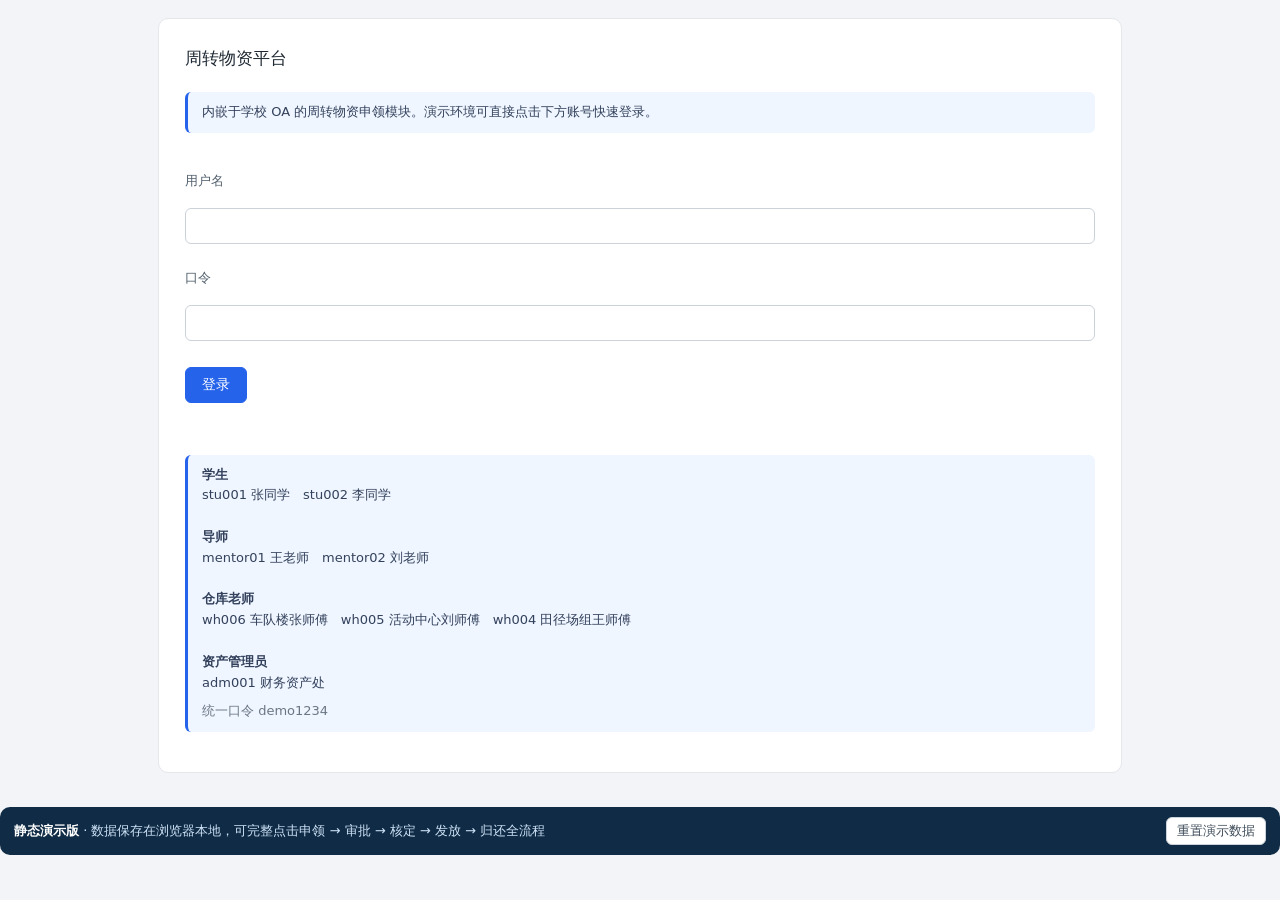
==== commit 42913245: "fix: 公网演示数据脱敏 + 新增 OA 上线路径说明 - 新增 scripts/gen-seed-public.js：从本地真实库生成脱敏种子，内置残留校验 - scripts/seed.json" ====
--- a/docs/index.html
+++ b/docs/index.html
@@ -99,7 +99,7 @@
     <b>导师</b><br>
     <a onclick="fill('mentor01')" class="lk">mentor01 王老师</a>　<a onclick="fill('mentor02')" class="lk">mentor02 刘老师</a><br><br>
     <b>仓库老师</b><br>
-    <a onclick="fill('wh006')" class="lk">wh006 车队楼张巧玲</a>　<a onclick="fill('wh005')" class="lk">wh005 活动中心刘师傅</a>　<a onclick="fill('wh004')" class="lk">wh004 田径场组王师傅</a><br><br>
+    <a onclick="fill('wh006')" class="lk">wh006 车队楼张师傅</a>　<a onclick="fill('wh005')" class="lk">wh005 活动中心刘师傅</a>　<a onclick="fill('wh004')" class="lk">wh004 田径场组王师傅</a><br><br>
     <b>资产管理员</b><br>
     <a onclick="fill('adm001')" class="lk">adm001 财务资产处</a>
     <div class="muted" style="margin-top:8px">统一口令 demo1234</div>
@@ -146,6 +146,8 @@
 
   /* ---------- 内置种子（与 scripts/seed.json 保持同步） ---------- */
   var SEED = {
+ "_说明": "公网演示数据，全部为脱敏后的虚构内容，与真实校内台账无关。真实台账仅存在于本地 data/platform.db，不进版本库。",
+ "_脱敏说明": "负责人姓名、电话、存放地点均已替换为虚构值；物资名称与规格保留真实分类以保证演示真实感。",
  "users": [
   {
    "id": 1,
@@ -159,7 +161,7 @@
    "username": "stu002",
    "name": "李同学",
    "role": "student",
-   "dept": "外国语学院"
+   "dept": "材料学院"
   },
   {
    "id": 3,
@@ -170,10 +172,10 @@
   },
   {
    "id": 4,
-   "username": "wh001",
-   "name": "赵老师",
-   "role": "warehouse",
-   "dept": "资产中心仓库"
+   "username": "mentor02",
+   "name": "刘老师",
+   "role": "mentor",
+   "dept": "材料学院"
   },
   {
    "id": 5,
@@ -183,46 +185,49 @@
    "dept": "财务资产处"
   },
   {
-   "id": 6,
-   "username": "mentor02",
-   "name": "刘老师",
-   "role": "mentor",
-   "dept": "外国语学院"
-  },
-  {
    "id": 7,
+   "username": "wh001",
+   "name": "赵老师",
+   "role": "warehouse",
+   "dept": "资产处"
+  },
+  {
+   "id": 8,
    "username": "wh002",
    "name": "周老师",
    "role": "warehouse",
-   "dept": "资产中心二号库"
-  },
-  {
-   "id": 8,
+   "dept": "资产处"
+  },
+  {
+   "id": 9,
    "username": "wh003",
    "name": "孙老师",
    "role": "warehouse",
-   "dept": "操场西侧仓库"
+   "dept": "资产处"
   },
   {
    "id": 9,
    "username": "wh004",
    "name": "田径场组王师傅",
    "role": "warehouse",
-   "dept": "田径场"
+   "dept": "体育部",
+   "phone": "13900000010"
   },
   {
    "id": 10,
    "username": "wh005",
    "name": "活动中心刘师傅",
    "role": "warehouse",
-   "dept": "活动中心"
+   "dept": "团委",
+   "phone": "13900000011"
   },
   {
    "id": 11,
    "username": "wh006",
-   "name": "车队楼张巧玲",
+   "name": "车队楼张师傅",
    "role": "warehouse",
-   "dept": "车队三楼"
+   "dept": "后勤集团",
+   "phone": "13900000012"
   }
  ],
  "materials": [
@@ -238,105 +243,105 @@
    "owner_id": 11,
    "available": 746,
    "reserved": 0,
-   "owner_name": "车队楼张巧玲",
-   "owner_phone": "15936275378"
+   "owner_name": "车队楼张师傅",
+   "owner_phone": "13900000012"
   },
   {
    "id": 80,
    "name": "床单",
    "size": "1.9m*1.15m",
    "category": "床上用品",
-   "location": "车队三楼",
+   "location": "活动中心三楼，北八一楼",
    "unit": "件",
    "total_qty": 760,
    "qty_note": "",
    "owner_id": 11,
    "available": 760,
    "reserved": 0,
-   "owner_name": "车队楼张巧玲",
-   "owner_phone": "15936275378"
+   "owner_name": "车队楼张师傅",
+   "owner_phone": "13900000012"
   },
   {
    "id": 81,
    "name": "枕皮",
    "size": "0.7m*0.45m",
    "category": "床上用品",
-   "location": "车队三楼",
+   "location": "活动中心三楼",
    "unit": "件",
    "total_qty": 760,
    "qty_note": "",
    "owner_id": 11,
    "available": 760,
    "reserved": 0,
-   "owner_name": "车队楼张巧玲",
-   "owner_phone": "15936275378"
+   "owner_name": "车队楼张师傅",
+   "owner_phone": "13900000012"
   },
   {
    "id": 82,
    "name": "被子",
    "size": "2m*1.5m",
    "category": "床上用品",
-   "location": "车队三楼",
+   "location": "田径场西仓库",
    "unit": "件",
    "total_qty": 700,
    "qty_note": "",
    "owner_id": 11,
    "available": 700,
    "reserved": 0,
-   "owner_name": "车队楼张巧玲",
-   "owner_phone": "15936275378"
+   "owner_name": "车队楼张师傅",
+   "owner_phone": "13900000012"
   },
   {
    "id": 83,
    "name": "褥子",
    "size": "1.95m*0.9m",
    "category": "床上用品",
-   "location": "车队三楼",
+   "location": "田径场入口北侧",
    "unit": "件",
    "total_qty": 810,
    "qty_note": "",
    "owner_id": 11,
    "available": 810,
    "reserved": 0,
-   "owner_name": "车队楼张巧玲",
-   "owner_phone": "15936275378"
+   "owner_name": "车队楼张师傅",
+   "owner_phone": "13900000012"
   },
   {
    "id": 84,
    "name": "枕芯",
    "size": "0.7m*0.40m",
    "category": "床上用品",
-   "location": "车队三楼",
+   "location": "北八一楼",
    "unit": "件",
    "total_qty": 610,
    "qty_note": "",
    "owner_id": 11,
    "available": 610,
    "reserved": 0,
-   "owner_name": "车队楼张巧玲",
-   "owner_phone": "15936275378"
+   "owner_name": "车队楼张师傅",
+   "owner_phone": "13900000012"
   },
   {
    "id": 85,
    "name": "夏凉被",
    "size": "2.1m*1.5m",
    "category": "床上用品",
-   "location": "车队三楼",
+   "location": "田径场看台北侧",
    "unit": "件",
    "total_qty": 660,
    "qty_note": "",
    "owner_id": 11,
    "available": 660,
    "reserved": 0,
-   "owner_name": "车队楼张巧玲",
-   "owner_phone": "15936275378"
+   "owner_name": "车队楼张师傅",
+   "owner_phone": "13900000012"
   },
   {
    "id": 86,
    "name": "红木桌",
    "size": "120*40",
    "category": "桌椅",
-   "location": "田径场入口北侧",
+   "location": "车队三楼",
    "unit": "张",
    "total_qty": 125,
    "qty_note": "",
@@ -344,7 +349,7 @@
    "available": 125,
    "reserved": 0,
    "owner_name": "田径场组王师傅",
-   "owner_phone": "15936275379"
+   "owner_phone": "13900000010"
   },
   {
    "id": 87,
@@ -359,14 +364,14 @@
    "available": 50,
    "reserved": 0,
    "owner_name": "活动中心刘师傅",
-   "owner_phone": "15936275380"
+   "owner_phone": "13900000011"
   },
   {
    "id": 88,
    "name": "长条桌",
    "size": "120*50",
    "category": "桌椅",
-   "location": "田径场入口北侧",
+   "location": "活动中心三楼",
    "unit": "张",
    "total_qty": 261,
    "qty_note": "",
@@ -374,14 +379,14 @@
    "available": 261,
    "reserved": 0,
    "owner_name": "田径场组王师傅",
-   "owner_phone": "15936275379"
+   "owner_phone": "13900000010"
   },
   {
    "id": 89,
    "name": "长条桌",
    "size": "120*40",
    "category": "桌椅",
-   "location": "活动中心三楼，北八一楼",
+   "location": "田径场西仓库",
    "unit": "张",
    "total_qty": 185,
    "qty_note": "",
@@ -389,14 +394,14 @@
    "available": 185,
    "reserved": 0,
    "owner_name": "活动中心刘师傅",
-   "owner_phone": "15936275380"
+   "owner_phone": "13900000011"
   },
   {
    "id": 90,
    "name": "塑料凳",
    "size": "",
    "category": "桌椅",
-   "location": "北八一楼",
+   "location": "田径场入口北侧",
    "unit": "个",
    "total_qty": 1100,
    "qty_note": "",
@@ -404,14 +409,14 @@
    "available": 1098,
    "reserved": 0,
    "owner_name": "活动中心刘师傅",
-   "owner_phone": "15936275380"
+   "owner_phone": "13900000011"
   },
   {
    "id": 91,
    "name": "黑皮椅",
    "size": "",
    "category": "桌椅",
-   "location": "活动中心三楼",
+   "location": "北八一楼",
    "unit": "个",
    "total_qty": 250,
    "qty_note": "",
@@ -419,7 +424,7 @@
    "available": 250,
    "reserved": 0,
    "owner_name": "活动中心刘师傅",
-   "owner_phone": "15936275380"
+   "owner_phone": "13900000011"
   },
   {
    "id": 92,
@@ -434,14 +439,14 @@
    "available": 20,
    "reserved": 0,
    "owner_name": "田径场组王师傅",
-   "owner_phone": "15936275379"
+   "owner_phone": "13900000010"
   },
   {
    "id": 93,
    "name": "隔离带",
    "size": "",
    "category": "场地器材",
-   "location": "田径场看台北侧",
+   "location": "车队三楼",
    "unit": "个",
    "total_qty": 180,
    "qty_note": "",
@@ -449,14 +454,14 @@
    "available": 180,
    "reserved": 0,
    "owner_name": "田径场组王师傅",
-   "owner_phone": "15936275379"
+   "owner_phone": "13900000010"
   },
   {
    "id": 94,
    "name": "电油汀",
    "size": "",
    "category": "电器",
-   "location": "田径场看台北侧",
+   "location": "活动中心三楼，北八一楼",
    "unit": "个",
    "total_qty": 45,
    "qty_note": "",
@@ -464,14 +469,14 @@
    "available": 45,
    "reserved": 0,
    "owner_name": "田径场组王师傅",
-   "owner_phone": "15936275379"
+   "owner_phone": "13900000010"
   },
   {
    "id": 95,
    "name": "电风扇",
    "size": "",
    "category": "电器",
-   "location": "田径场看台北侧",
+   "location": "活动中心三楼",
    "unit": "个",
    "total_qty": 4,
    "qty_note": "",
@@ -479,7 +484,7 @@
    "available": 4,
    "reserved": 0,
    "owner_name": "田径场组王师傅",
-   "owner_phone": "15936275379"
+   "owner_phone": "13900000010"
   },
   {
    "id": 96,
@@ -494,7 +499,7 @@
    "available": 990,
    "reserved": 5,
    "owner_name": "田径场组王师傅",
-   "owner_phone": "15936275379"
+   "owner_phone": "13900000010"
   }
  ]
 };
